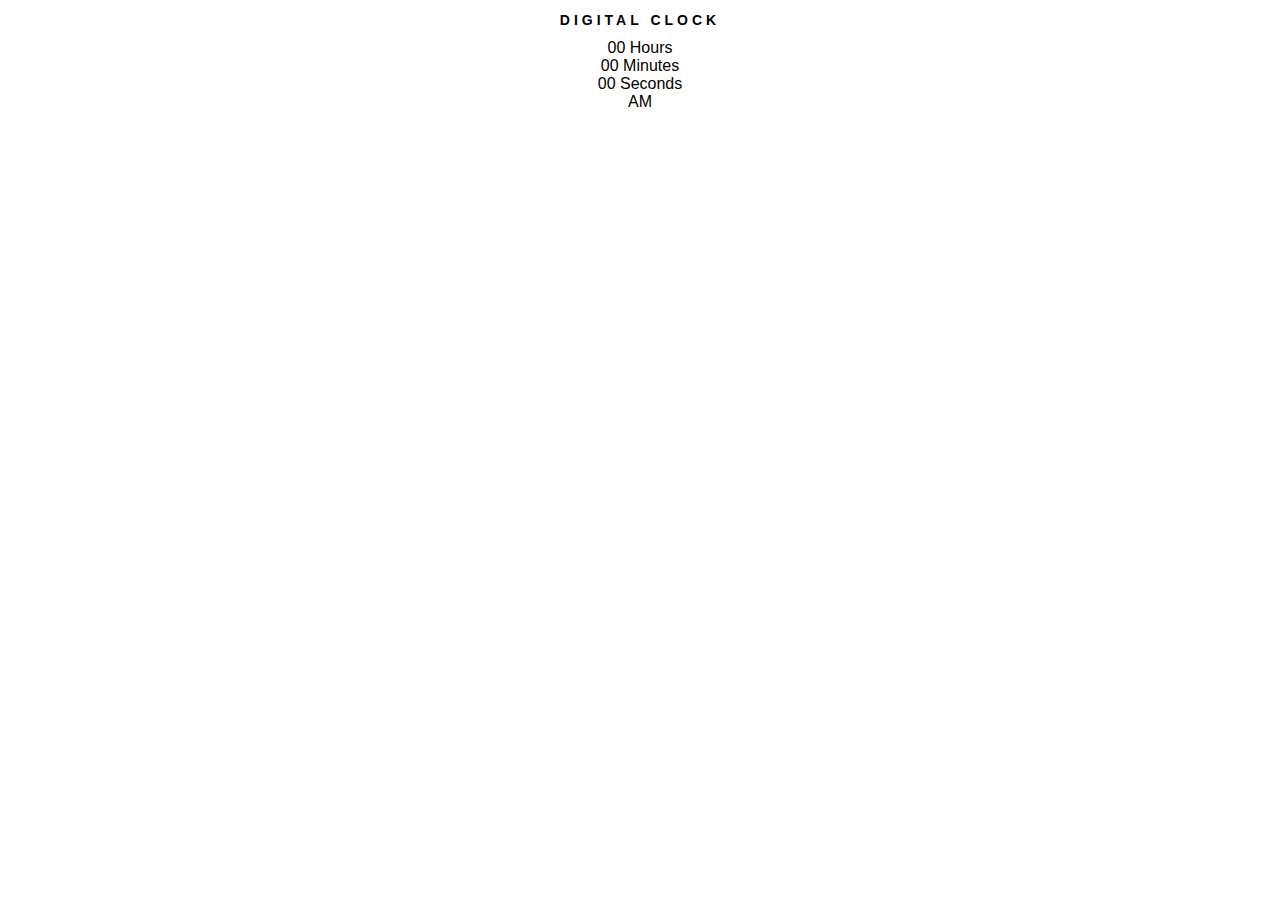
==== index.html @ ba6fae06 "Add files via upload" ====
<!DOCTYPE html>
<html lang="en">
<head>
    <meta charset="UTF-8">
    <meta
     http-equiv="X-UA-Compatible" content="IE=edge">
    <meta name="viewport" content="width=device-width,
     initial-scale=1.0">
    <title>Digital Clock</title>
    <link rel="stylesheet" href="style.css">
</head>
<body>
<h2>Digital Clock</h2>
<div class="clock"></div>
<div>
<span id="hour">00</span>
<span class="text">Hours</span>
</div>
<div class="clock"></div>
<div>
<span id="minutes">00</span>
<span class="text">Minutes</span>
</div>
<div class="clock"></div>
<div>
<span id="seconds">00</span>
<span class="text">Seconds</span>
</div>
<div class="clock"></div>
<div>
<span id="ampm">AM</span>
</div>
<script src="index.js"></script>
    
</body>
</html>
---- style.css ----
body{
    margin:0;
    display:flex;
    flex-direction: column;
    font-family: 'Franklin Gothic Medium', 'Arial Narrow', Arial, sans-serif;
    align-items: center;
    height:-100vh;
    justify-content: center;
    background:url("https:/media.istockphoto.com/id/926196952/photo/beautiful-nature-background.jpg?s=170667a&w=0&k=20&c=3CI8wa6kKzgUv09X_rQhermyjeGhaAlp9HiAe9v65rE=");
    background-size: cover;
}

h2{
    text-transform: uppercase;
    letter-spacing: 4px;
    text-align:center;
    font-size: 14px;

}
.clock{
    display:flex;
}

.clock div{
    margin: 5px;
}

.clock span{
    width:100px;
    font: size 80px;
    background: slateblue;
    opacity:0.8;
    color: white;
    display:flex;
    justify-content: center;
    align-items:center;
    font-size:50 px;
    text-shadow:2px 2px 4px rgba(0, 0, 0, 0.3);
}

.clock text{
    height:30px;
    font: size 10px;
    text-transform: uppercase;
    letter-spacing:  2px;
    background:darkblue;
    opacity: 0.8;
}

.clock #ampm{
    bottom: 0;
    position:absolute;
    width:60px;
    height:30px;
    font-size:20px;
    background:green;
}
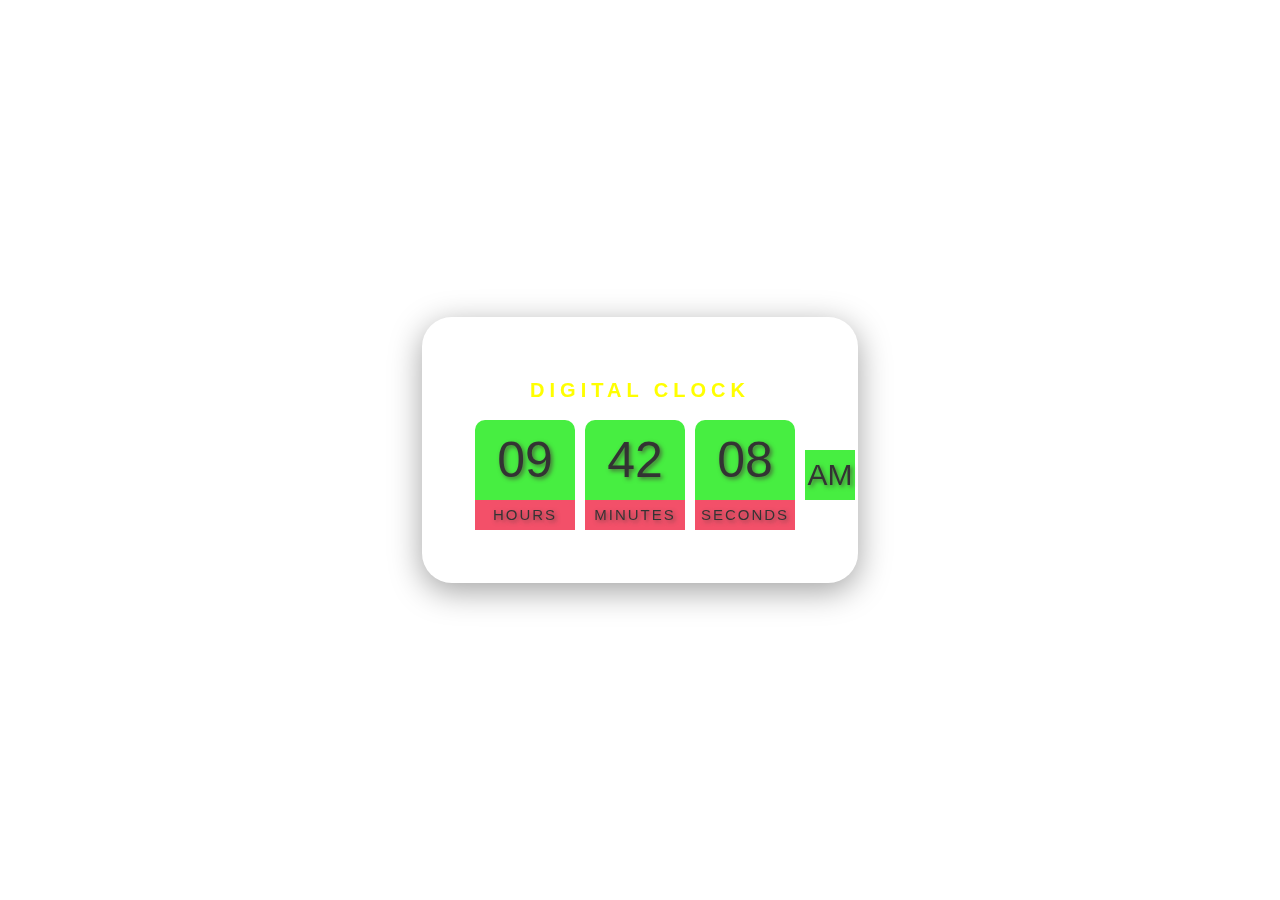
==== commit 76914c60: "Add files via upload" ====
--- a/index.html
+++ b/index.html
@@ -1,36 +1,36 @@
 <!DOCTYPE html>
 <html lang="en">
-<head>
-    <meta charset="UTF-8">
-    <meta
-     http-equiv="X-UA-Compatible" content="IE=edge">
-    <meta name="viewport" content="width=device-width,
-     initial-scale=1.0">
+  <head>
+    <meta charset="UTF-8" />
+    <meta http-equiv="X-UA-Compatible" content="IE=edge" />
+    <meta name="viewport" content="width=device-width, initial-scale=1.0" />
+    <link rel="stylesheet" href="style.css" />
     <title>Digital Clock</title>
-    <link rel="stylesheet" href="style.css">
-</head>
-<body>
-<h2>Digital Clock</h2>
-<div class="clock"></div>
-<div>
-<span id="hour">00</span>
-<span class="text">Hours</span>
-</div>
-<div class="clock"></div>
-<div>
-<span id="minutes">00</span>
-<span class="text">Minutes</span>
-</div>
-<div class="clock"></div>
-<div>
-<span id="seconds">00</span>
-<span class="text">Seconds</span>
-</div>
-<div class="clock"></div>
-<div>
-<span id="ampm">AM</span>
-</div>
-<script src="index.js"></script>
-    
-</body>
+  </head>
+
+  <body>
+    <div class="shape1"></div>
+    <div class="shape2"></div>
+    <div class="container">
+      <h1>Digital Clock</h1>
+      <div class="clock">
+        <div>
+          <span id="hours">00</span>
+          <span class="text">Hours</span>
+        </div>
+        <div>
+          <span id="minute">00</span>
+          <span class="text">Minutes</span>
+        </div>
+        <div>
+          <span id="seconds">00</span>
+          <span class="text">Seconds</span>
+        </div>
+        <div>
+          <span id="ampm">AM</span>
+        </div>
+      </div>
+    </div>
+    <script src="index.js"></script>
+  </body>
 </html>--- a/style.css
+++ b/style.css
@@ -1,58 +1,77 @@
-body{
-    margin:0;
-    display:flex;
+body {
+    margin: 0;   
+    padding: 0;
+    display: flex;
     flex-direction: column;
-    font-family: 'Franklin Gothic Medium', 'Arial Narrow', Arial, sans-serif;
     align-items: center;
-    height:-100vh;
+    height: 100vh;
     justify-content: center;
-    background:url("https:/media.istockphoto.com/id/926196952/photo/beautiful-nature-background.jpg?s=170667a&w=0&k=20&c=3CI8wa6kKzgUv09X_rQhermyjeGhaAlp9HiAe9v65rE=");
+    background: url("https://wallpapers.com/images/featured/hn7ew1a679keouky.jpg");
     background-size: cover;
+    font-family: Cascadia Code, sans-serif;
+}
+.container {
+    color: rgb(255, 255, 255);
+    padding: 3rem;
+    z-index: 2;
+    /* border: 0px solid rgba(0, 0, 0, 0.2); */
+    border-radius: 30px;
+    background: rgb(255, 255, 255, 0.1);
+    box-shadow: 0 8px 32px 0 rgba( 0, 0, 0, 0.37 );
+    backdrop-filter: blur( 2px );
+    -webkit-backdrop-filter: blur( 2px );
+    /* border-radius: 10px; */
+    border: 0px solid rgba(0, 0, 0, 0.18);
+
 }
 
-h2{
+h1 {
+    text-align: center;
     text-transform: uppercase;
-    letter-spacing: 4px;
-    text-align:center;
-    font-size: 14px;
-
-}
-.clock{
-    display:flex;
+    letter-spacing: 5px;
+    font-size: 20px;
+    color: yellow;
 }
 
-.clock div{
+.clock {
+    text-align: center;
+    display: flex;
+    /* z-index: 2; */
+}
+.clock div {
     margin: 5px;
 }
-
-.clock span{
-    width:100px;
-    font: size 80px;
-    background: slateblue;
-    opacity:0.8;
-    color: white;
-    display:flex;
+.clock span {
+    width: 100px;
+    height: 80px;
+    background-color: rgb(25, 234, 18);
+    border-radius: 10px 10px 0 0;
+    opacity: 80%;
+    color: black;
+    display: flex;
     justify-content: center;
-    align-items:center;
-    font-size:50 px;
-    text-shadow:2px 2px 4px rgba(0, 0, 0, 0.3);
+    align-items: center;
+    font-size: 50px;
+    text-shadow: 2px 2px 4px rgba(23, 4, 4, 0.676);
 }
 
-.clock text{
-    height:30px;
-    font: size 10px;
+.clock .text {
+    height: 30px;
+    font-size: 15px;
     text-transform: uppercase;
-    letter-spacing:  2px;
-    background:darkblue;
+    letter-spacing: 2px;
+    background-color: rgba(238, 7, 42, 0.877);
+    border-radius: 0;
+    /* background-size: cover; */
     opacity: 0.8;
 }
 
-.clock #ampm{
-    bottom: 0;
-    position:absolute;
-    width:60px;
-    height:30px;
-    font-size:20px;
-    background:green;
-}
-
+#ampm {
+    bottom: 83px;
+    position: absolute;
+    width: 30px;
+    height: 30px;
+    border-radius: 0px;
+    font-size: 30px;
+    padding: 10px;
+}